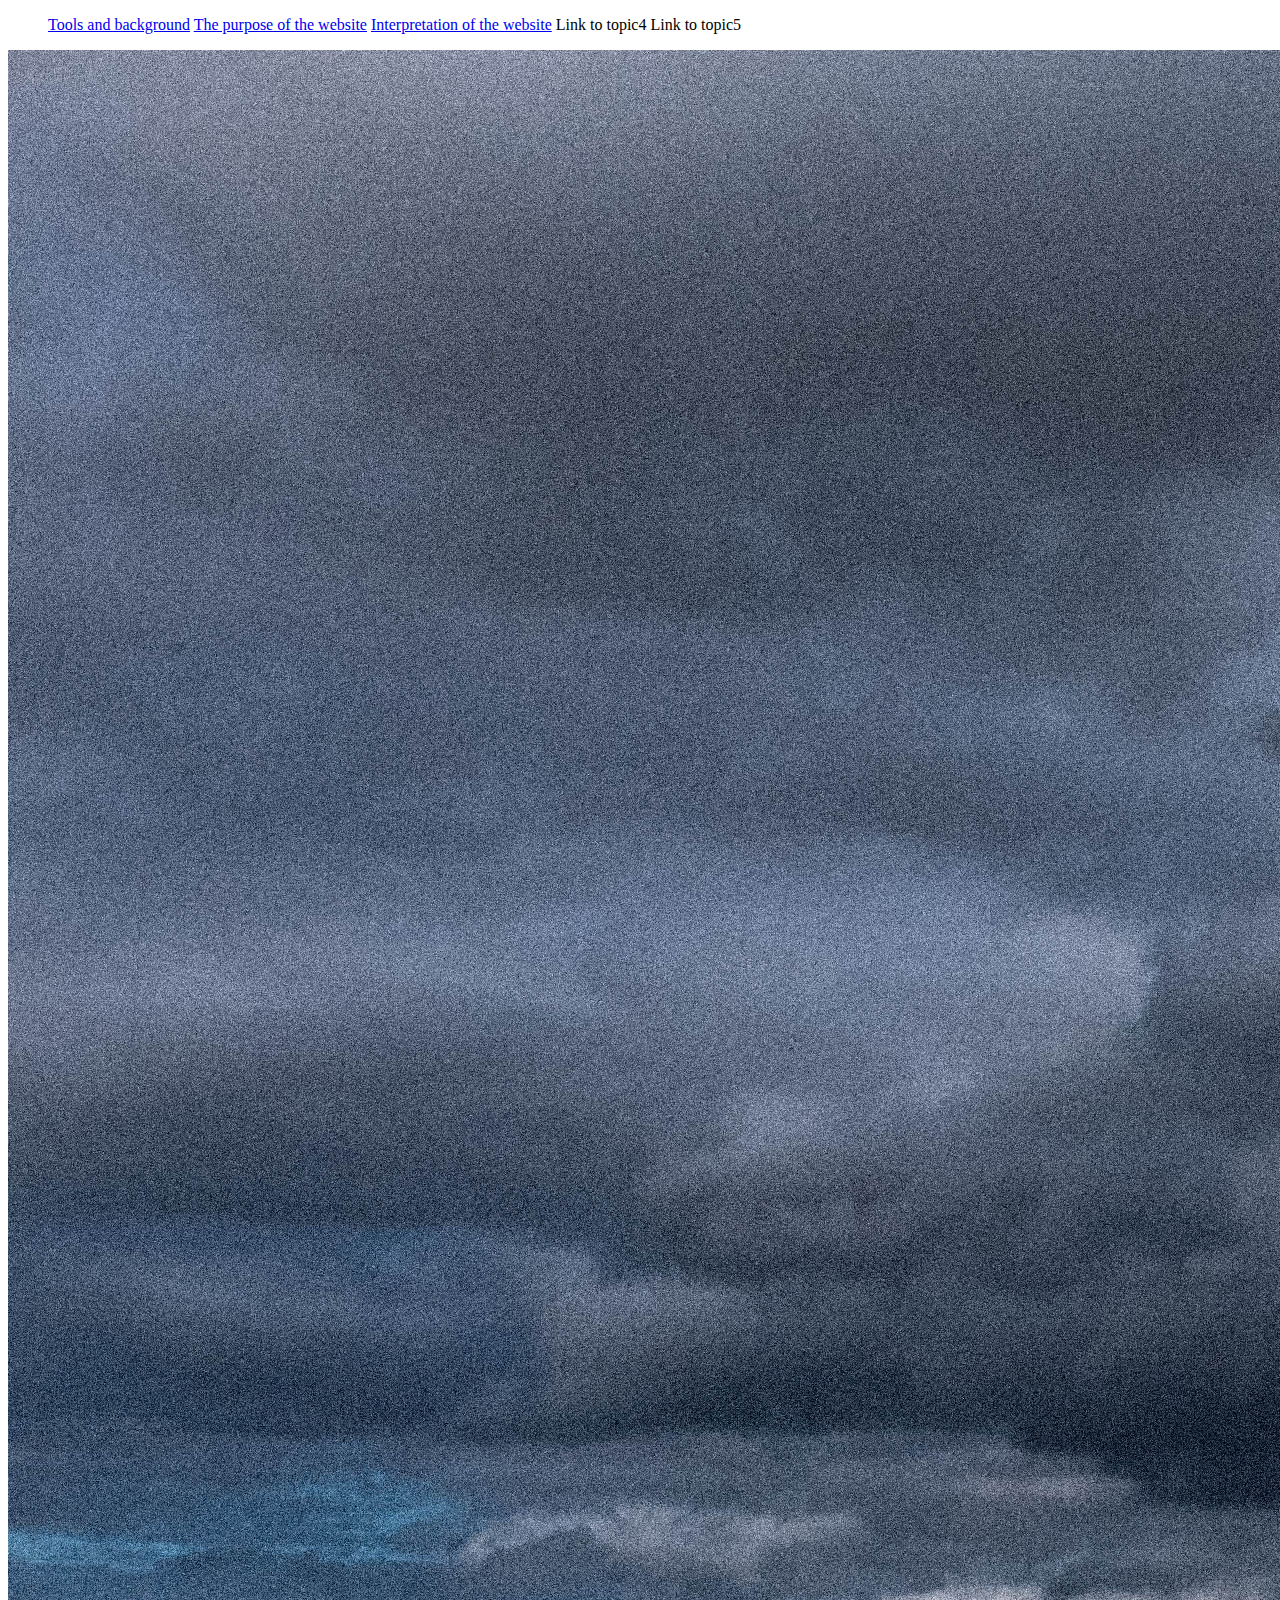
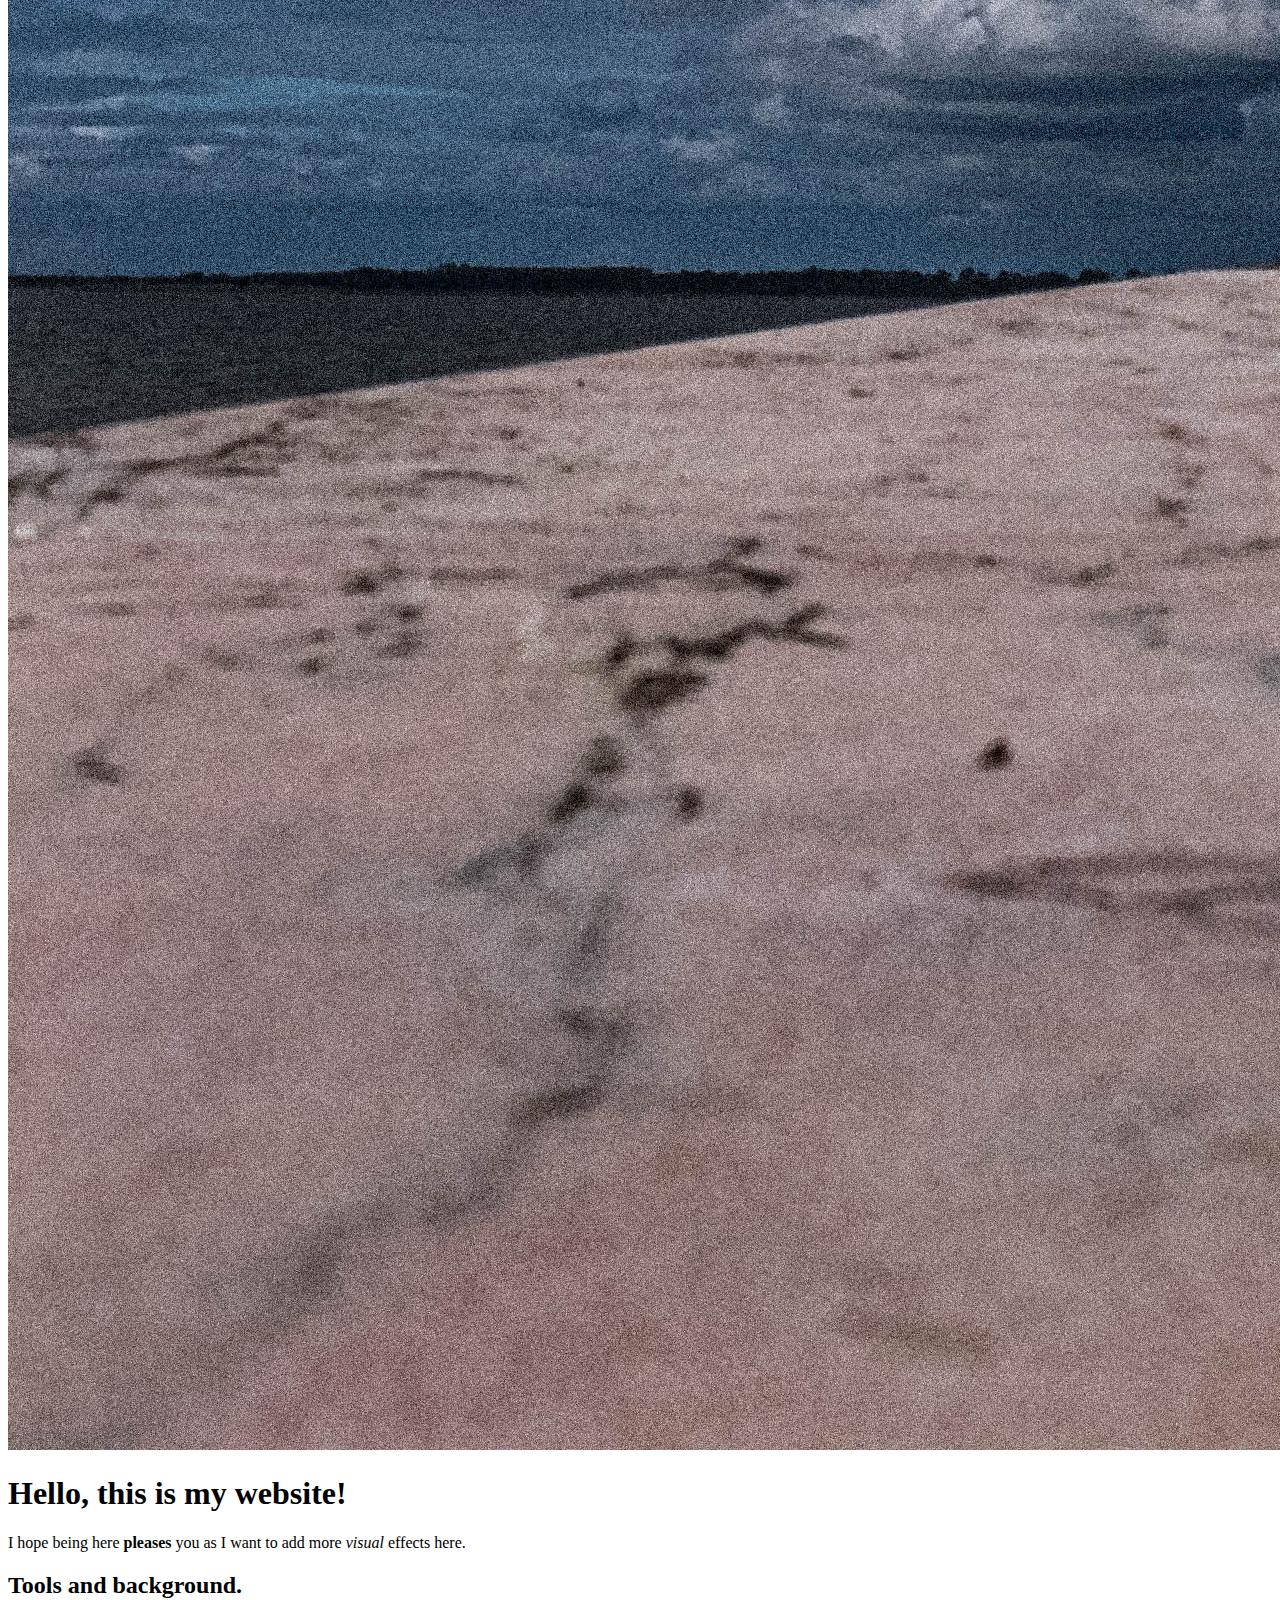
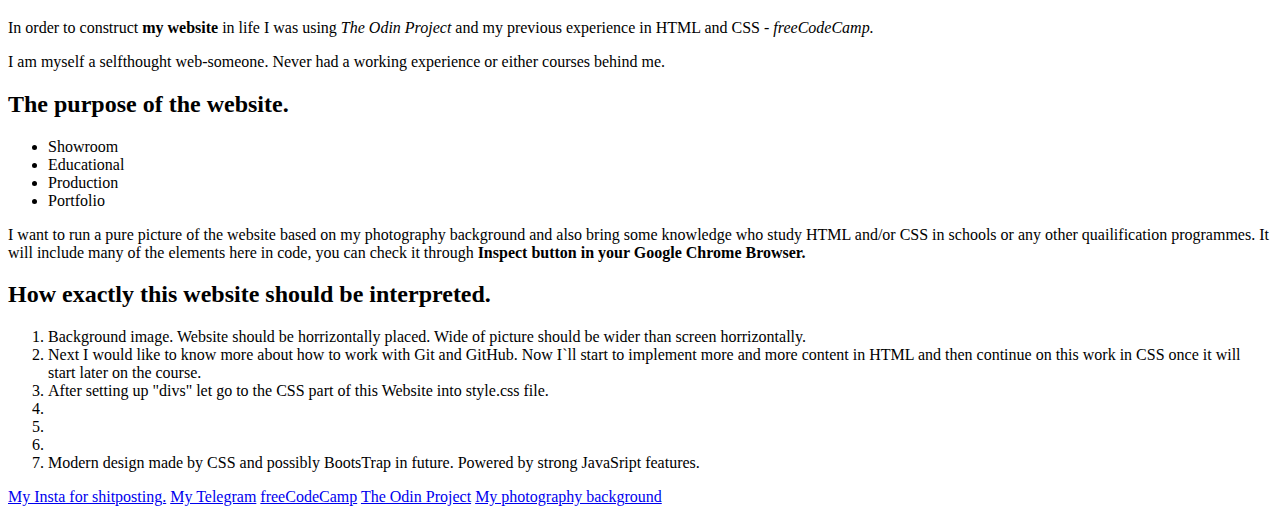
==== index.html @ c8e94d4a "Added classes, ids. Added some CSS" ====
<!DOCTYPE html>
<html lang="en">
<head>
    <meta charset="UTF-8">
    <meta http-equiv="X-UA-Compatible" content="IE=edge">
    <meta name="viewport" content="width=device-width, initial-scale=1.0">
    <title>My website</title>
</head>
<body>
    <header>
        <!--This are suppose to be horrizontally placed opened like a sandwich towards right side-->
    <ul id="menu">
        <!--Watch more about links to the current placeholders -->
        <a href=#Tools_and_background>Tools and background</a>
        <a href=#The_purpose_of_the_website>The purpose of the website</a>
        <a href=#Interpretation>Interpretation of the website</a>
        <a>Link to topic4</a>
        <a>Link to topic5</a>
    </ul>
    </header>
    <!-- This is pretty much presentation of different tags all taken from freeCodeCamp and The Odin Project. 
        Feel free to check what different types of them doing on my website page.-->

    <!-- Here will be all my images for background of the Website. 
        Do not forget to rename all those ugly filenames to something proper.-->
    <img id="background1" class="Background" src="images/DSCF5676.jpg">
    <!--<img src="images/DSCF5676.jpg">
    <img src="images/DSCF5676.jpg">
    <img src="images/DSCF5676.jpg">
    <img src="images/DSCF5676.jpg">
    <img src="images/DSCF5676.jpg">
    <img src="images/DSCF5676.jpg">-->
<div class="introduction">
    <h1>Hello, this is my website!</h1>
    
    <p id="expectations">I hope being here <strong>pleases</strong> you as I want to add more <em>visual</em> effects here.</p>
</div>

<div class="Tools_and_background">
    <h2 id="Tools_and_background">Tools and background.</h2>
    
        <p id="sources">In order to construct <b>my website</b> in life I was using <i>The Odin Project</i> 
            and my previous experience in HTML and CSS - <i>freeCodeCamp.</i></p>

        <p id="background">I am myself a selfthought web-someone. 
            Never had a working experience or either courses behind me.</p>

</div>

<div class="the_purpose_of_the_website">
    <h2 id="the_purpose_of_the_website">The purpose of the website.</h2>
    
        <ul>
            <li>Showroom</li>
            <li>Educational</li>
            <li>Production</li>
            <li>Portfolio</li>
        </ul>

    <p id="purpose">I want to run a pure picture of the website based on my photography background and also 
        bring some knowledge 
        who study HTML and/or CSS in schools or any other quailification programmes. It will include many of the elements here in code, you can check it through 
        <strong>Inspect button in your Google Chrome Browser.</strong></p>
</div>
        
<div class="interpretation">
    <h2 id="interpretation">How exactly this website should be interpreted.</h2>

        <ol id="steps_of_production">
            <li>Background image. Website should be horrizontally placed. 
                Wide of picture should be wider than screen horrizontally.</li>
            <li>Next I would like to know more about how to work with Git and GitHub. Now I`ll start to implement more and 
                more content in HTML and then continue on this work in CSS once it will start later on the course.</li>
            <li>After setting up "divs" let go to the CSS part of this Website into style.css file.</li>
            <li></li>
            <li></li>
            <li></li>
            <li>Modern design made by CSS and possibly BootsTrap in future. 
                Powered by strong JavaSript features.</li>
        </ol>
</div>
    <footer class="Links">
        <a href="https://www.instagram.com/boti.nochki/">My Insta for shitposting.</a>
        <a href="https://web.telegram.org/@MylenRouge46">My Telegram</a>
        <a href="https://www.freecodecamp.org/">freeCodeCamp</a>
        <a href="https://www.theodinproject.com/">The Odin Project</a>
        <a href="https://www.stock.adobe.com/pt/contributor/210976315/Pavel">My photography background</a>
    </footer>
</body>
</html>
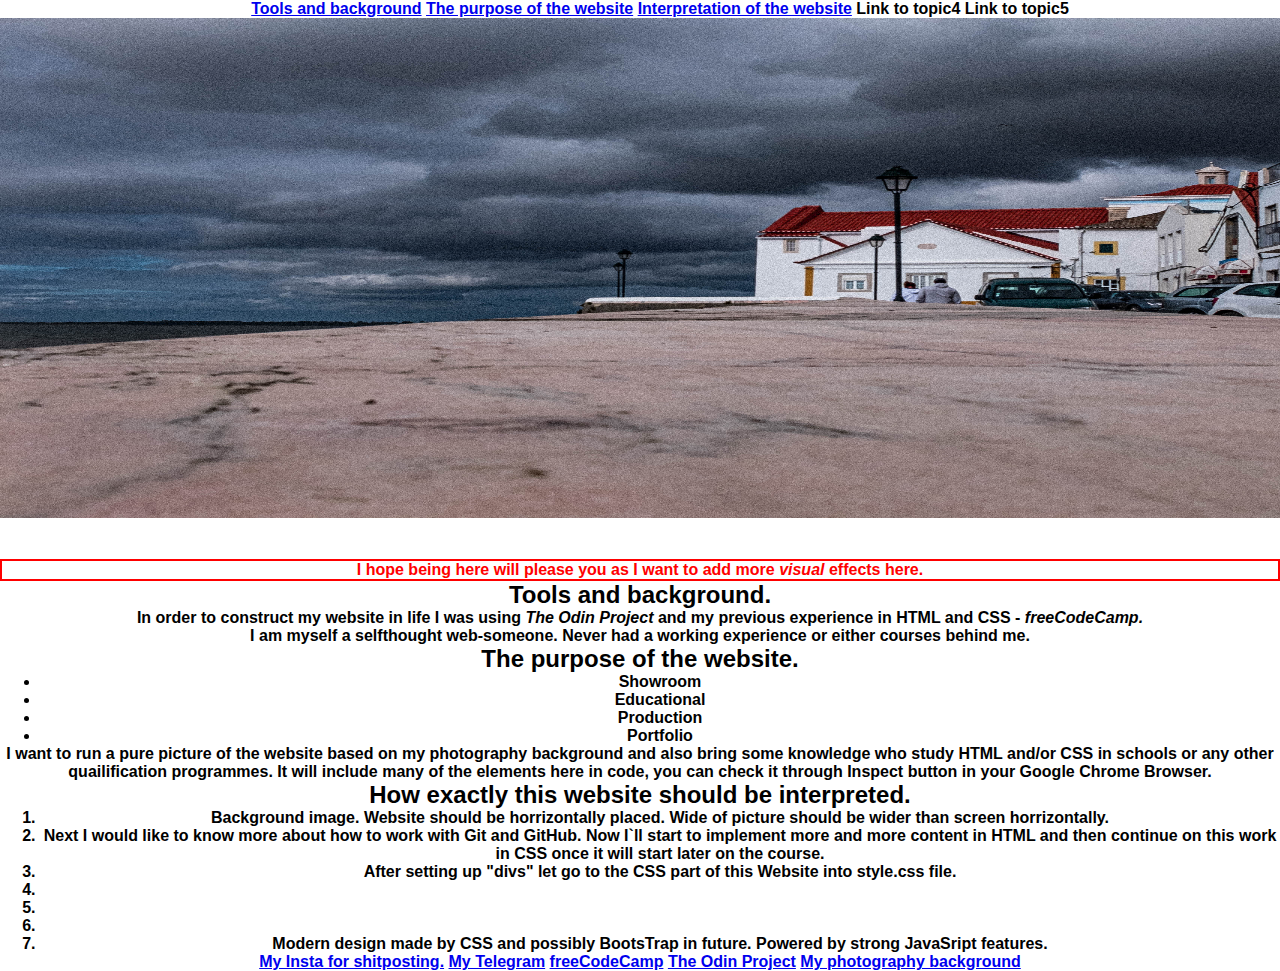
==== commit f1e798b0: "Just a simple update css" ====
--- a/index.html
+++ b/index.html
@@ -1,9 +1,12 @@
 <!DOCTYPE html>
+<!-- Simply type ! and Tab to cover most of this -->
 <html lang="en">
 <head>
     <meta charset="UTF-8">
     <meta http-equiv="X-UA-Compatible" content="IE=edge">
     <meta name="viewport" content="width=device-width, initial-scale=1.0">
+    <!-- Here is the link to my CSS file-->
+    <link rel="stylesheet" href="style.css">
     <title>My website</title>
 </head>
 <body>
@@ -33,7 +36,7 @@
 <div class="introduction">
     <h1>Hello, this is my website!</h1>
     
-    <p id="expectations">I hope being here <strong>pleases</strong> you as I want to add more <em>visual</em> effects here.</p>
+    <p id="expectations">I hope being here will <strong>please</strong> you as I want to add more <em>visual</em> effects here.</p>
 </div>
 
 <div class="Tools_and_background">
--- a/style.css
+++ b/style.css
@@ -0,0 +1,26 @@
+/* Here I will need to implement horizontal alignment of the website */
+* {
+    max-width: auto;
+    max-height: 500px;
+    margin: auto;
+    font-family: 'Franklin Gothic Medium', 'Arial Narrow', Arial, sans-serif;
+    font-weight: bold;
+    text-align: center;
+}
+/* Testing selectors here */
+h1 {
+    color: white;
+}
+/* This one is "class" connected */
+.introduction {
+    font-weight: bold;
+}
+/* This one is connected to the "id" */
+#expectations {
+    color: red;
+    border: 2px solid;
+}
+img {
+    height: 2000px;
+    width: 1500px;
+}
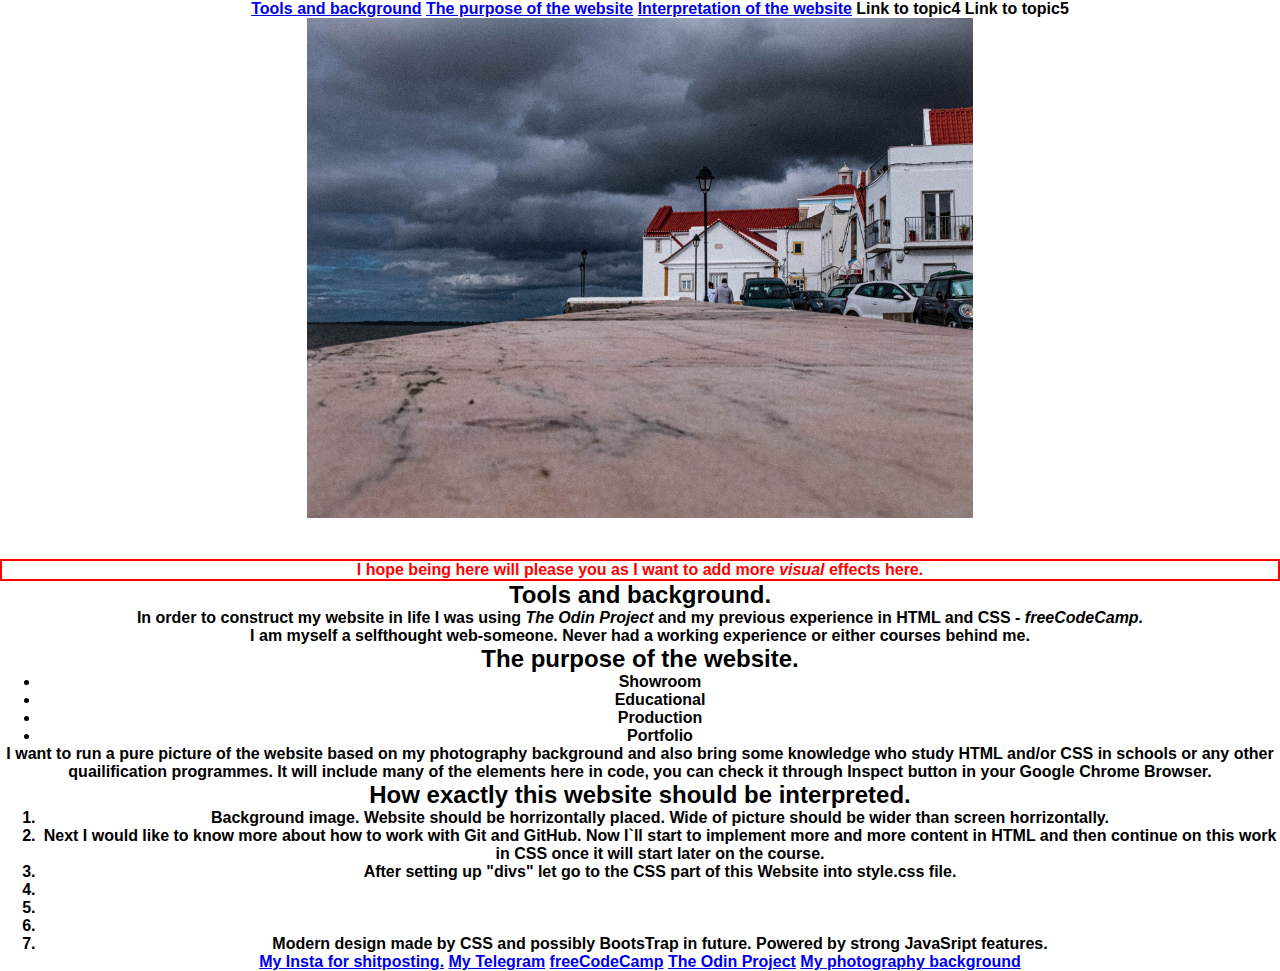
==== commit 9336a3db: "Descriptive changes to CSS, using Cascade" ====
--- a/index.html
+++ b/index.html
@@ -39,8 +39,8 @@
     <p id="expectations">I hope being here will <strong>please</strong> you as I want to add more <em>visual</em> effects here.</p>
 </div>
 
-<div class="Tools_and_background">
-    <h2 id="Tools_and_background">Tools and background.</h2>
+<div class="tools_and_background">
+    <h2 id="tools_and_background">Tools and background.</h2>
     
         <p id="sources">In order to construct <b>my website</b> in life I was using <i>The Odin Project</i> 
             and my previous experience in HTML and CSS - <i>freeCodeCamp.</i></p>
--- a/style.css
+++ b/style.css
@@ -21,6 +21,18 @@
     border: 2px solid;
 }
 img {
-    height: 2000px;
-    width: 1500px;
+    max-height: 500px;
+    margin: auto;
 }
+/* This example shows, that on small "rank" we have a selector.
+First goes id which is # in CSS. Then comes class which is period in the CSS world.
+Then goes type selectors which is written as they are like "p" from CSS to HTML is <p></p> */
+.tools_and_background,
+.the_purpose_of_the_website {
+    display: flexbox;
+    flex-direction: column;
+}
+/* This is an example of chaining selectors together into something new.*/
+.interpretation#steps_of_production {
+    align-items: center;
+}
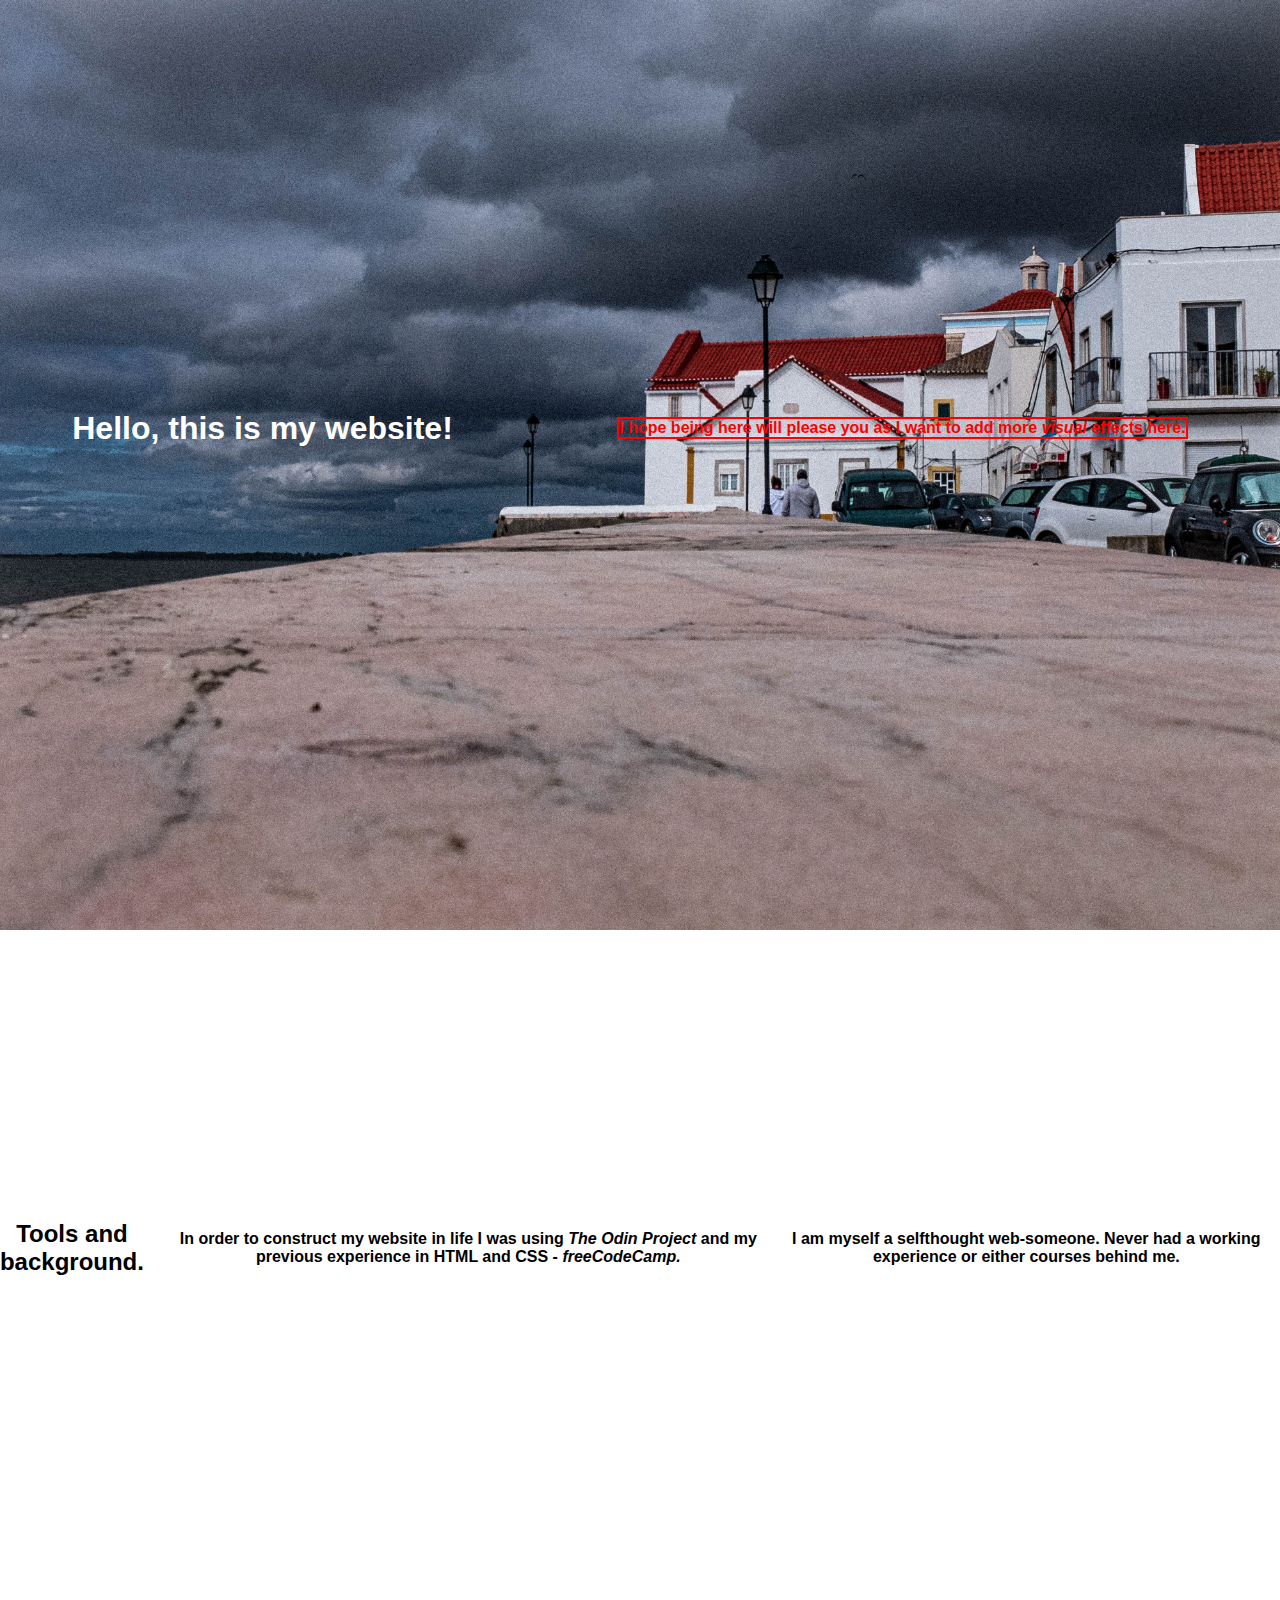
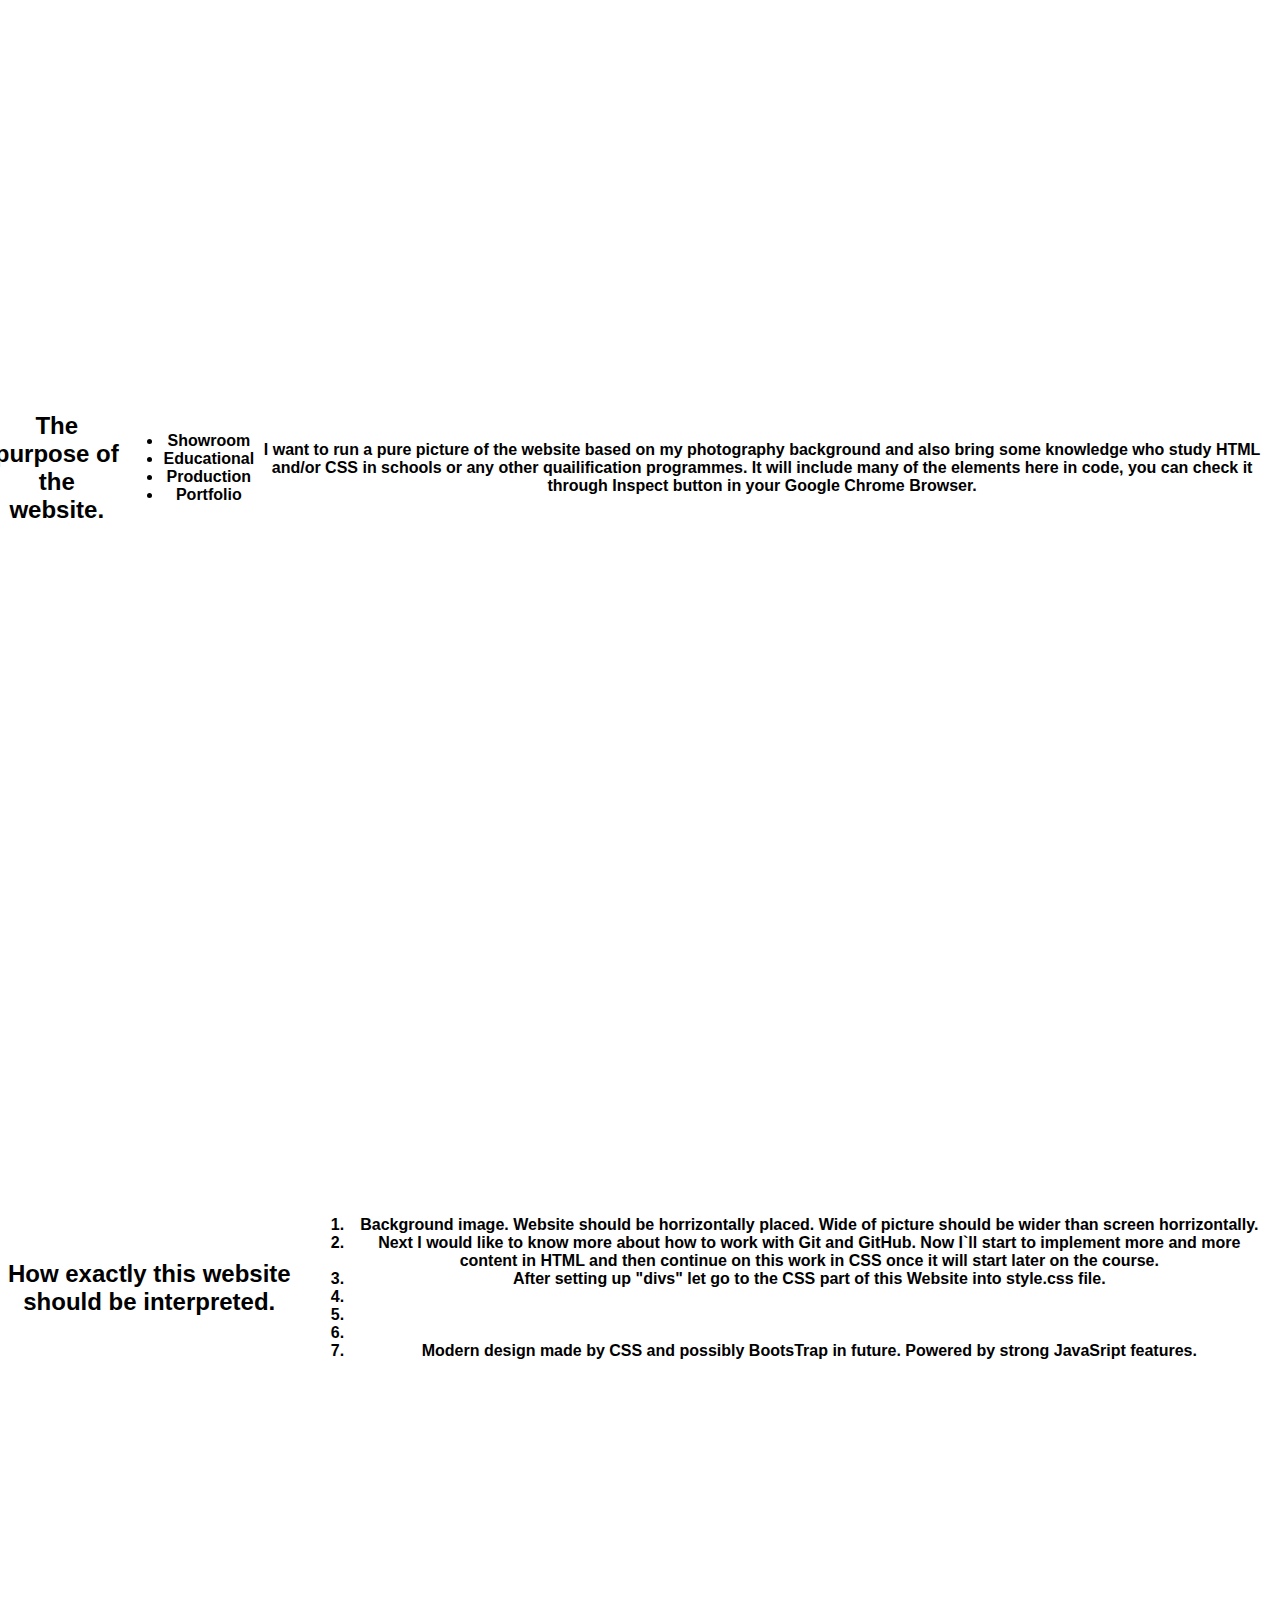
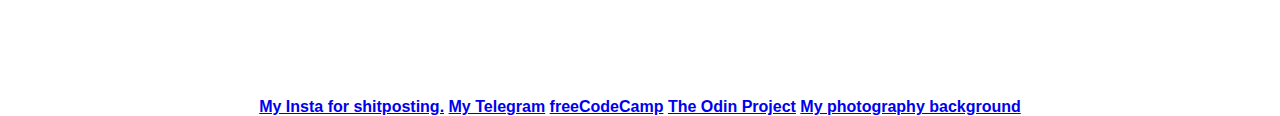
==== commit 5d503d4c: "Last update for today Check flex and flexbox part" ====
--- a/index.html
+++ b/index.html
@@ -26,7 +26,7 @@
 
     <!-- Here will be all my images for background of the Website. 
         Do not forget to rename all those ugly filenames to something proper.-->
-    <img id="background1" class="Background" src="images/DSCF5676.jpg">
+    <img id="background1" class="background" src="images/DSCF5676.jpg">
     <!--<img src="images/DSCF5676.jpg">
     <img src="images/DSCF5676.jpg">
     <img src="images/DSCF5676.jpg">
@@ -45,7 +45,7 @@
         <p id="sources">In order to construct <b>my website</b> in life I was using <i>The Odin Project</i> 
             and my previous experience in HTML and CSS - <i>freeCodeCamp.</i></p>
 
-        <p id="background">I am myself a selfthought web-someone. 
+        <p id="background-title">I am myself a selfthought web-someone. 
             Never had a working experience or either courses behind me.</p>
 
 </div>
--- a/style.css
+++ b/style.css
@@ -1,11 +1,35 @@
 /* Here I will need to implement horizontal alignment of the website */
 * {
     max-width: auto;
-    max-height: 500px;
+    max-height: 1000px;
     margin: auto;
     font-family: 'Franklin Gothic Medium', 'Arial Narrow', Arial, sans-serif;
     font-weight: bold;
     text-align: center;
+}
+/* Do not use divs for background as it has to be over all of other difs and would mean just BODY. Instead use img tag to implement the background later in img section here. */
+.background {
+    display: flex;
+    margin-left: auto;
+    margin-right: auto;
+    flex-direction: row;
+    transform: translate(-50%, -50%);
+    top: 50%;
+    left: 50%;
+    position: absolute;
+    width: 100%;
+}
+div {
+    position: absolute;
+    float: right;
+    display: flex;
+    flex-direction: row;
+    justify-content: center;
+    position: relative;
+    height: 950px;
+    text-align: center;
+    width: 50%;
+    padding: 10px;
 }
 /* Testing selectors here */
 h1 {
@@ -21,16 +45,23 @@
     border: 2px solid;
 }
 img {
-    max-height: 500px;
+    max-height: auto;
     margin: auto;
 }
 /* This example shows, that on small "rank" we have a selector.
 First goes id which is # in CSS. Then comes class which is period in the CSS world.
 Then goes type selectors which is written as they are like "p" from CSS to HTML is <p></p> */
+.introduction,
 .tools_and_background,
-.the_purpose_of_the_website {
+.the_purpose_of_the_website,
+.the_purpose_of_the_website,
+.interpretation {
     display: flexbox;
-    flex-direction: column;
+    flex-direction: row;
+    height: 800px;
+    text-align: center;
+    width: 100%;
+    margin: auto;
 }
 /* This is an example of chaining selectors together into something new.*/
 .interpretation#steps_of_production {
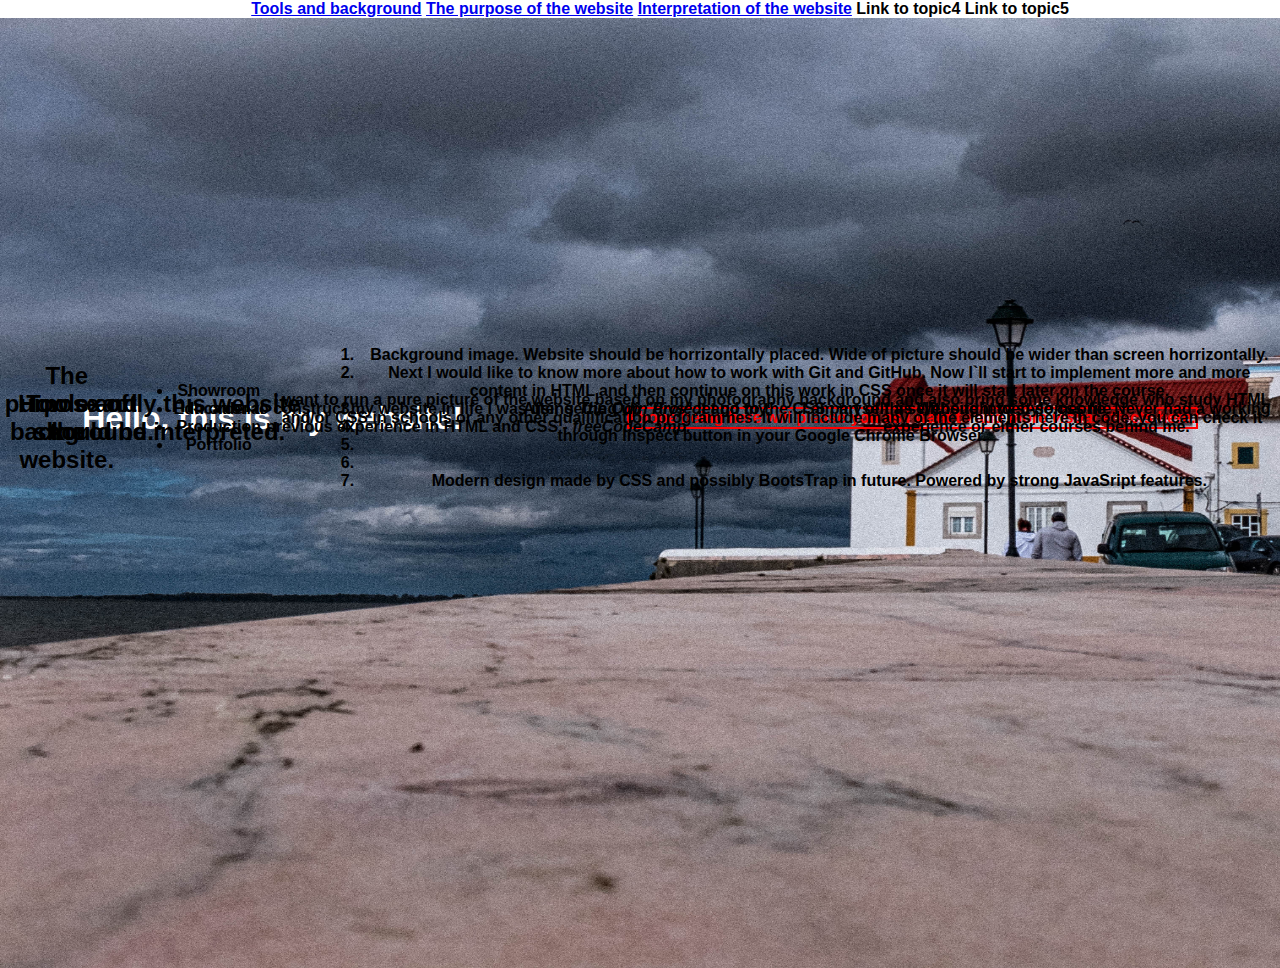
==== commit f0a39e3f: "A bit more CSS with flex divs" ====
--- a/index.html
+++ b/index.html
@@ -14,9 +14,9 @@
         <!--This are suppose to be horrizontally placed opened like a sandwich towards right side-->
     <ul id="menu">
         <!--Watch more about links to the current placeholders -->
-        <a href=#Tools_and_background>Tools and background</a>
-        <a href=#The_purpose_of_the_website>The purpose of the website</a>
-        <a href=#Interpretation>Interpretation of the website</a>
+        <a href=#tools_and_background>Tools and background</a>
+        <a href=#the_purpose_of_the_website>The purpose of the website</a>
+        <a href=#interpretation>Interpretation of the website</a>
         <a>Link to topic4</a>
         <a>Link to topic5</a>
     </ul>
@@ -26,7 +26,9 @@
 
     <!-- Here will be all my images for background of the Website. 
         Do not forget to rename all those ugly filenames to something proper.-->
-    <img id="background1" class="background" src="images/DSCF5676.jpg">
+    <div class="background">
+        <img id="background1" src="images/DSCF5676.jpg">
+    </div>
     <!--<img src="images/DSCF5676.jpg">
     <img src="images/DSCF5676.jpg">
     <img src="images/DSCF5676.jpg">
@@ -87,7 +89,7 @@
         <a href="https://web.telegram.org/@MylenRouge46">My Telegram</a>
         <a href="https://www.freecodecamp.org/">freeCodeCamp</a>
         <a href="https://www.theodinproject.com/">The Odin Project</a>
-        <a href="https://www.stock.adobe.com/pt/contributor/210976315/Pavel">My photography background</a>
+        <a href="https://shared-assets.adobe.com/link/ca3051ca-92b0-4705-5dbe-c780ec9eef01">My photography background</a>
     </footer>
 </body>
-</html>+</html>
--- a/style.css
+++ b/style.css
@@ -1,35 +1,40 @@
 /* Here I will need to implement horizontal alignment of the website */
 * {
     max-width: auto;
-    max-height: 1000px;
+    max-height: 950px;
     margin: auto;
     font-family: 'Franklin Gothic Medium', 'Arial Narrow', Arial, sans-serif;
     font-weight: bold;
     text-align: center;
+    scroll-snap-align: auto;
+}
+body {
+    overflow-y: hidden;
+    overscroll-behavior-y: none;
+}
+@media(max-width:768px) {
+    .background{
+        display: block;
+    }
+    
 }
 /* Do not use divs for background as it has to be over all of other difs and would mean just BODY. Instead use img tag to implement the background later in img section here. */
 .background {
-    display: flex;
-    margin-left: auto;
-    margin-right: auto;
-    flex-direction: row;
-    transform: translate(-50%, -50%);
-    top: 50%;
-    left: 50%;
-    position: absolute;
-    width: 100%;
+    
+}
+#background1 {
+    aspect-ratio: 16/ 9;
+
 }
 div {
+    display: flex;
     position: absolute;
     float: right;
-    display: flex;
     flex-direction: row;
-    justify-content: center;
-    position: relative;
-    height: 950px;
-    text-align: center;
-    width: 50%;
-    padding: 10px;
+    padding: var(--size-3);
+    background: var(--surface-2);
+    border-radius: var(radius-2);
+    margin-right: 20px;
 }
 /* Testing selectors here */
 h1 {
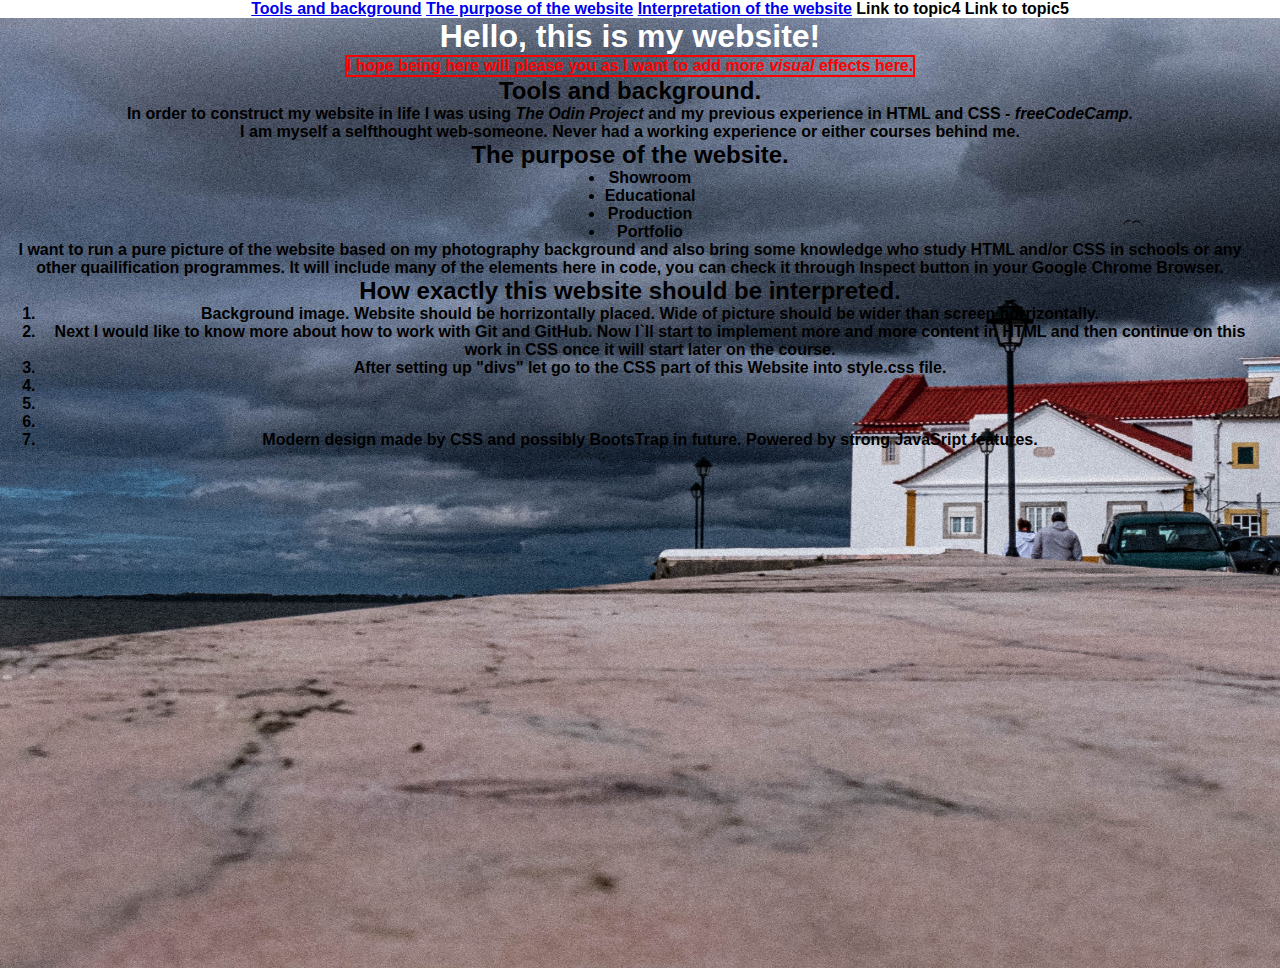
==== commit 810541e1: "Updated CSS flex, position fixed (not so)" ====
--- a/index.html
+++ b/index.html
@@ -27,10 +27,12 @@
     <!-- Here will be all my images for background of the Website. 
         Do not forget to rename all those ugly filenames to something proper.-->
     <div class="background">
-        <img id="background1" src="images/DSCF5676.jpg">
+        <div><img id="background1" src="images/DSCF5676.jpg"></div>
+        <div><img id="background2" src="images/DSCF5907.jpg"></div>
+        <div><img id="background3" src="images/DSCF5891.jpg"></div>
     </div>
-    <!--<img src="images/DSCF5676.jpg">
-    <img src="images/DSCF5676.jpg">
+        
+    <!--img src="images/DSCF5676.jpg">
     <img src="images/DSCF5676.jpg">
     <img src="images/DSCF5676.jpg">
     <img src="images/DSCF5676.jpg">
--- a/style.css
+++ b/style.css
@@ -20,21 +20,21 @@
 }
 /* Do not use divs for background as it has to be over all of other difs and would mean just BODY. Instead use img tag to implement the background later in img section here. */
 .background {
+    display: flex;
+    flex-direction: row;
+    position: absolute;
     
 }
-#background1 {
+#background1,
+#background2,
+#background3 {
     aspect-ratio: 16/ 9;
+    border-right: 100px;
+    border-color: black;
 
 }
 div {
-    display: flex;
-    position: absolute;
-    float: right;
-    flex-direction: row;
-    padding: var(--size-3);
-    background: var(--surface-2);
-    border-radius: var(radius-2);
-    margin-right: 20px;
+    
 }
 /* Testing selectors here */
 h1 {
@@ -61,12 +61,11 @@
 .the_purpose_of_the_website,
 .the_purpose_of_the_website,
 .interpretation {
-    display: flexbox;
+    display: grid;
     flex-direction: row;
-    height: 800px;
-    text-align: center;
-    width: 100%;
-    margin: auto;
+    position: relative;
+    align-items: bottom;
+    margin-right: 20px;
 }
 /* This is an example of chaining selectors together into something new.*/
 .interpretation#steps_of_production {
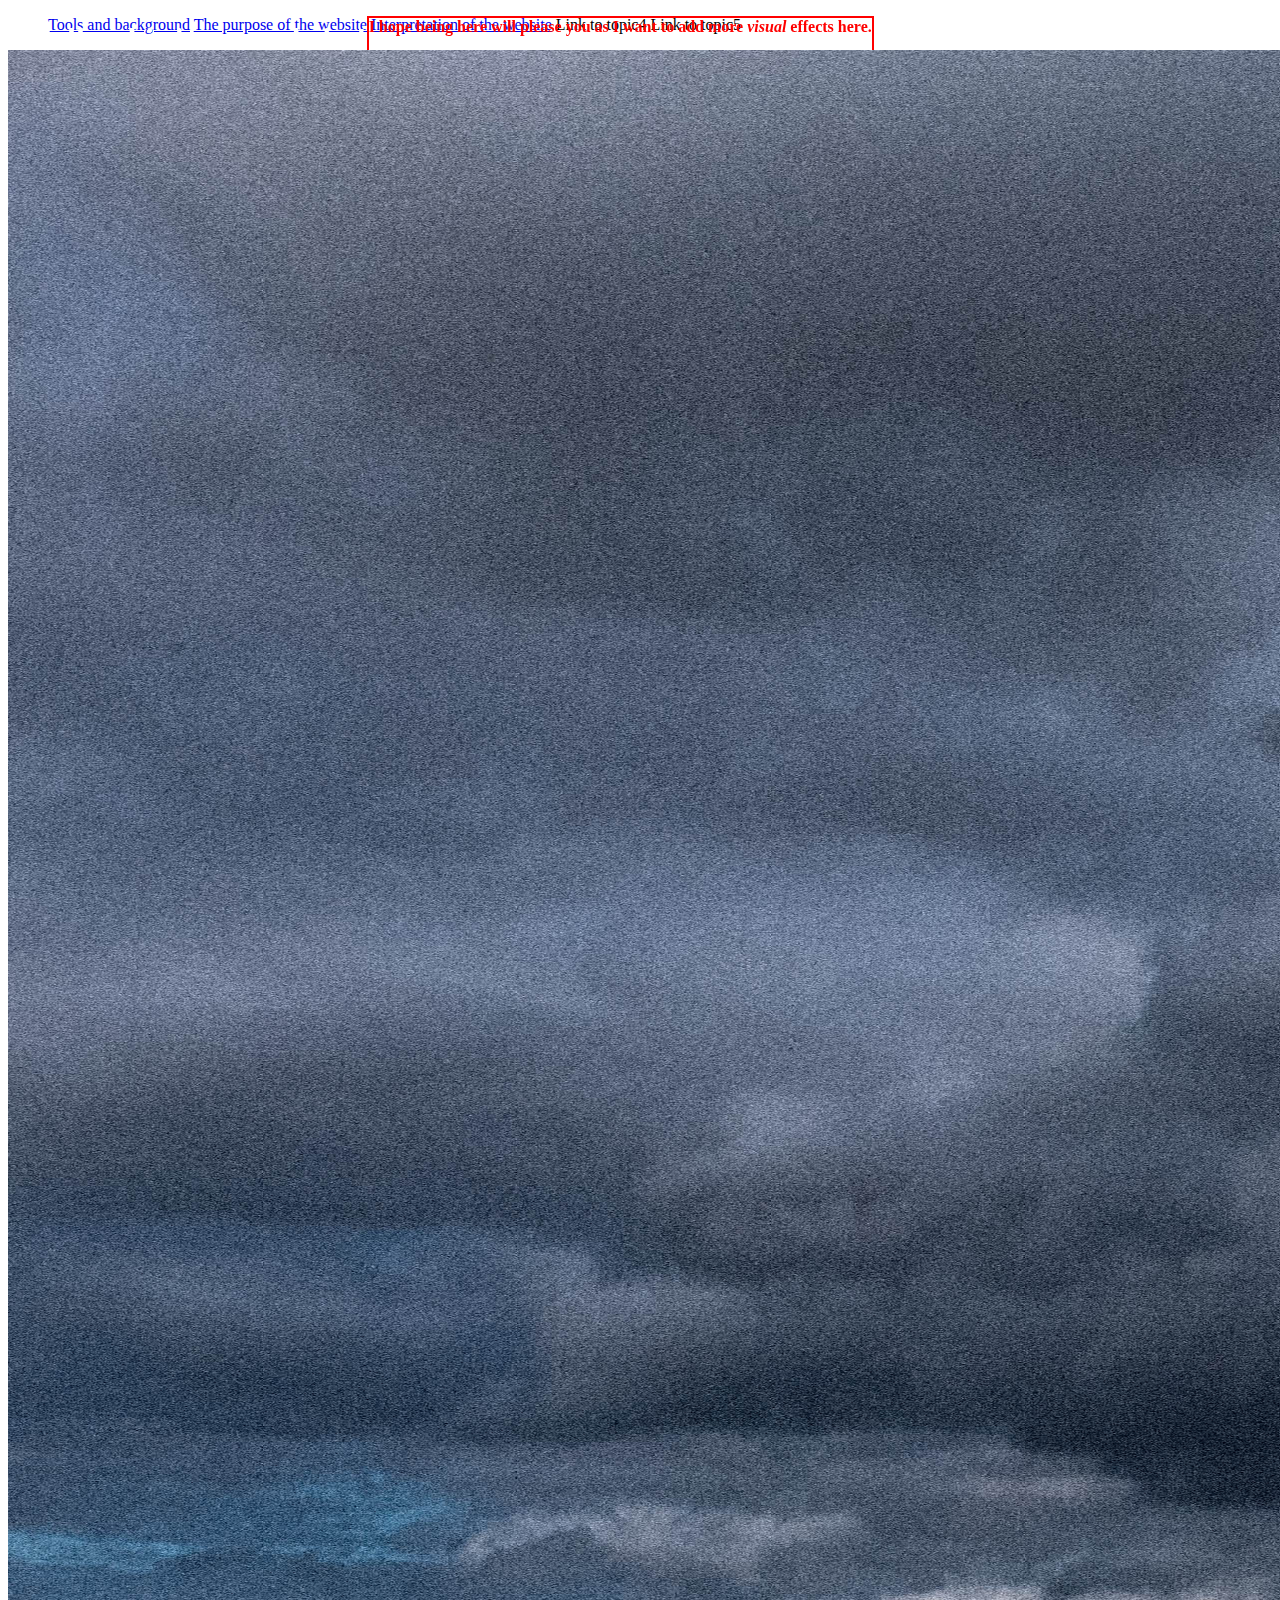
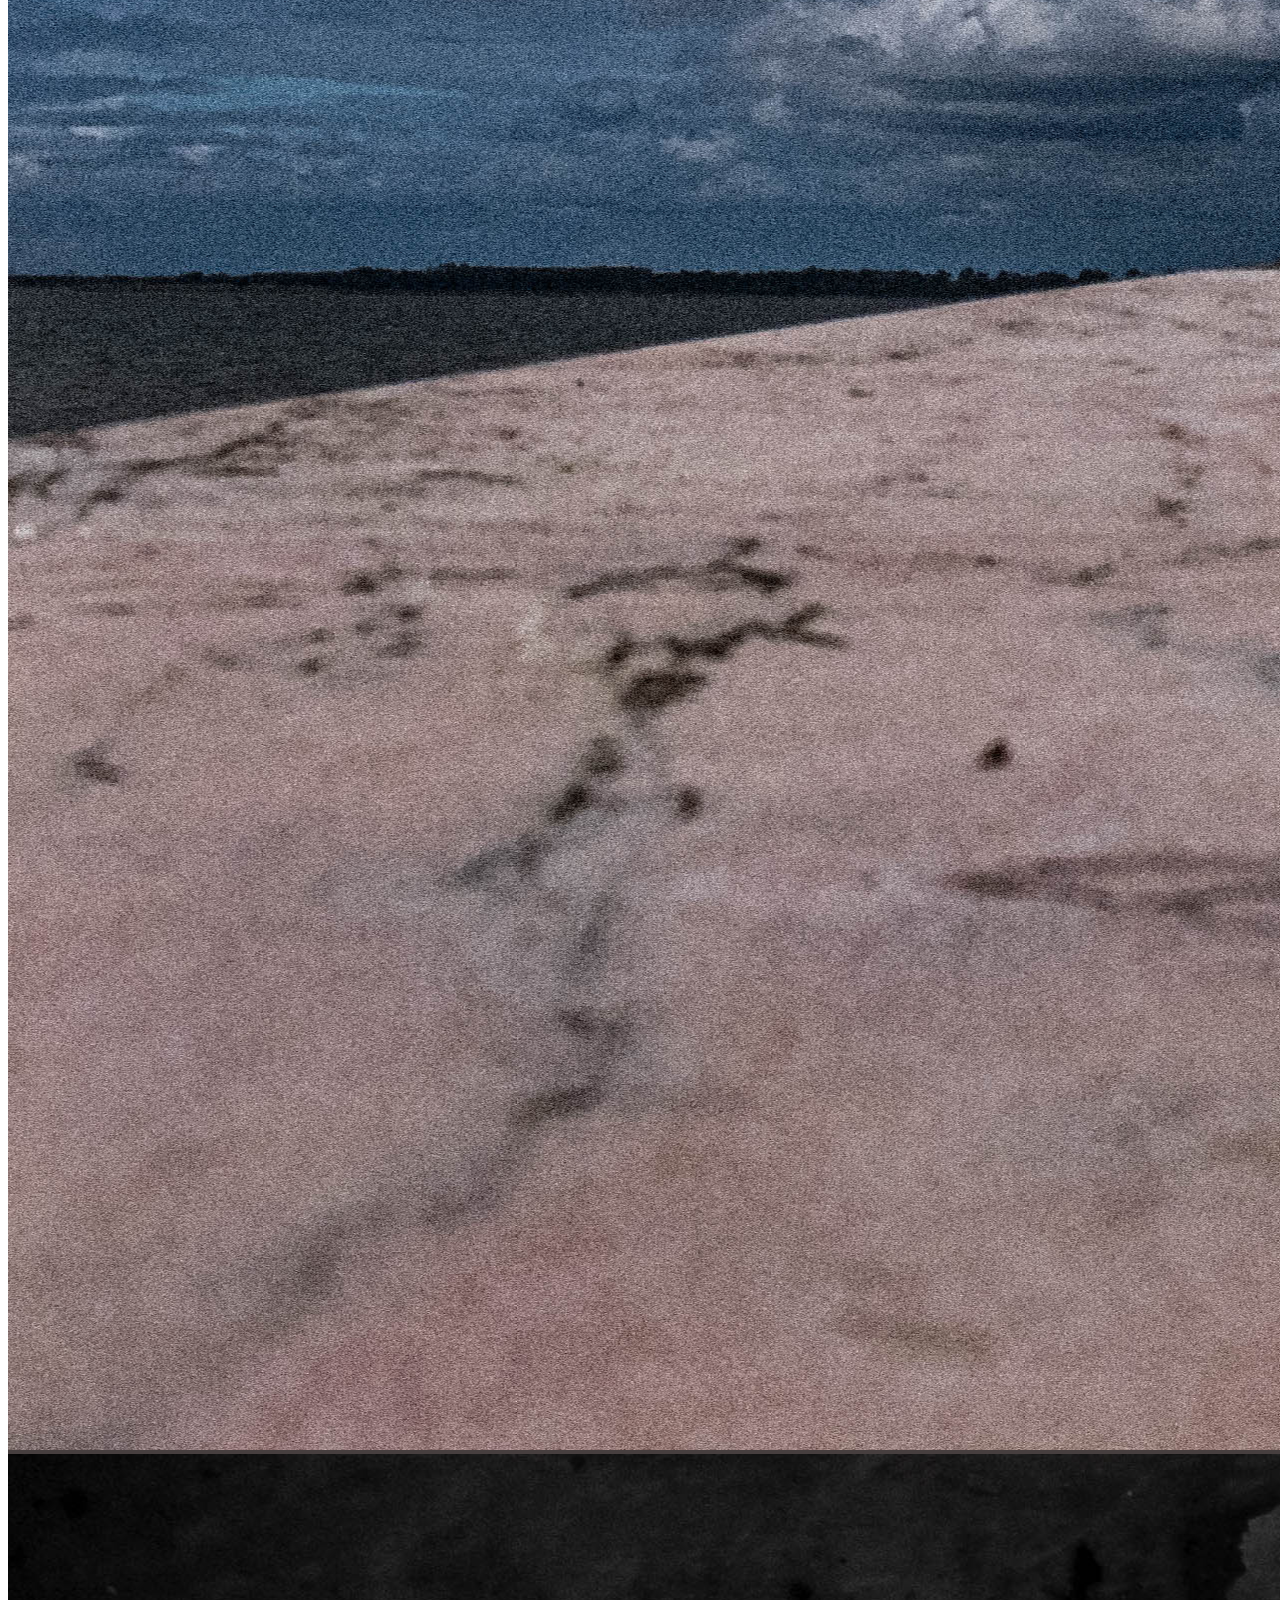
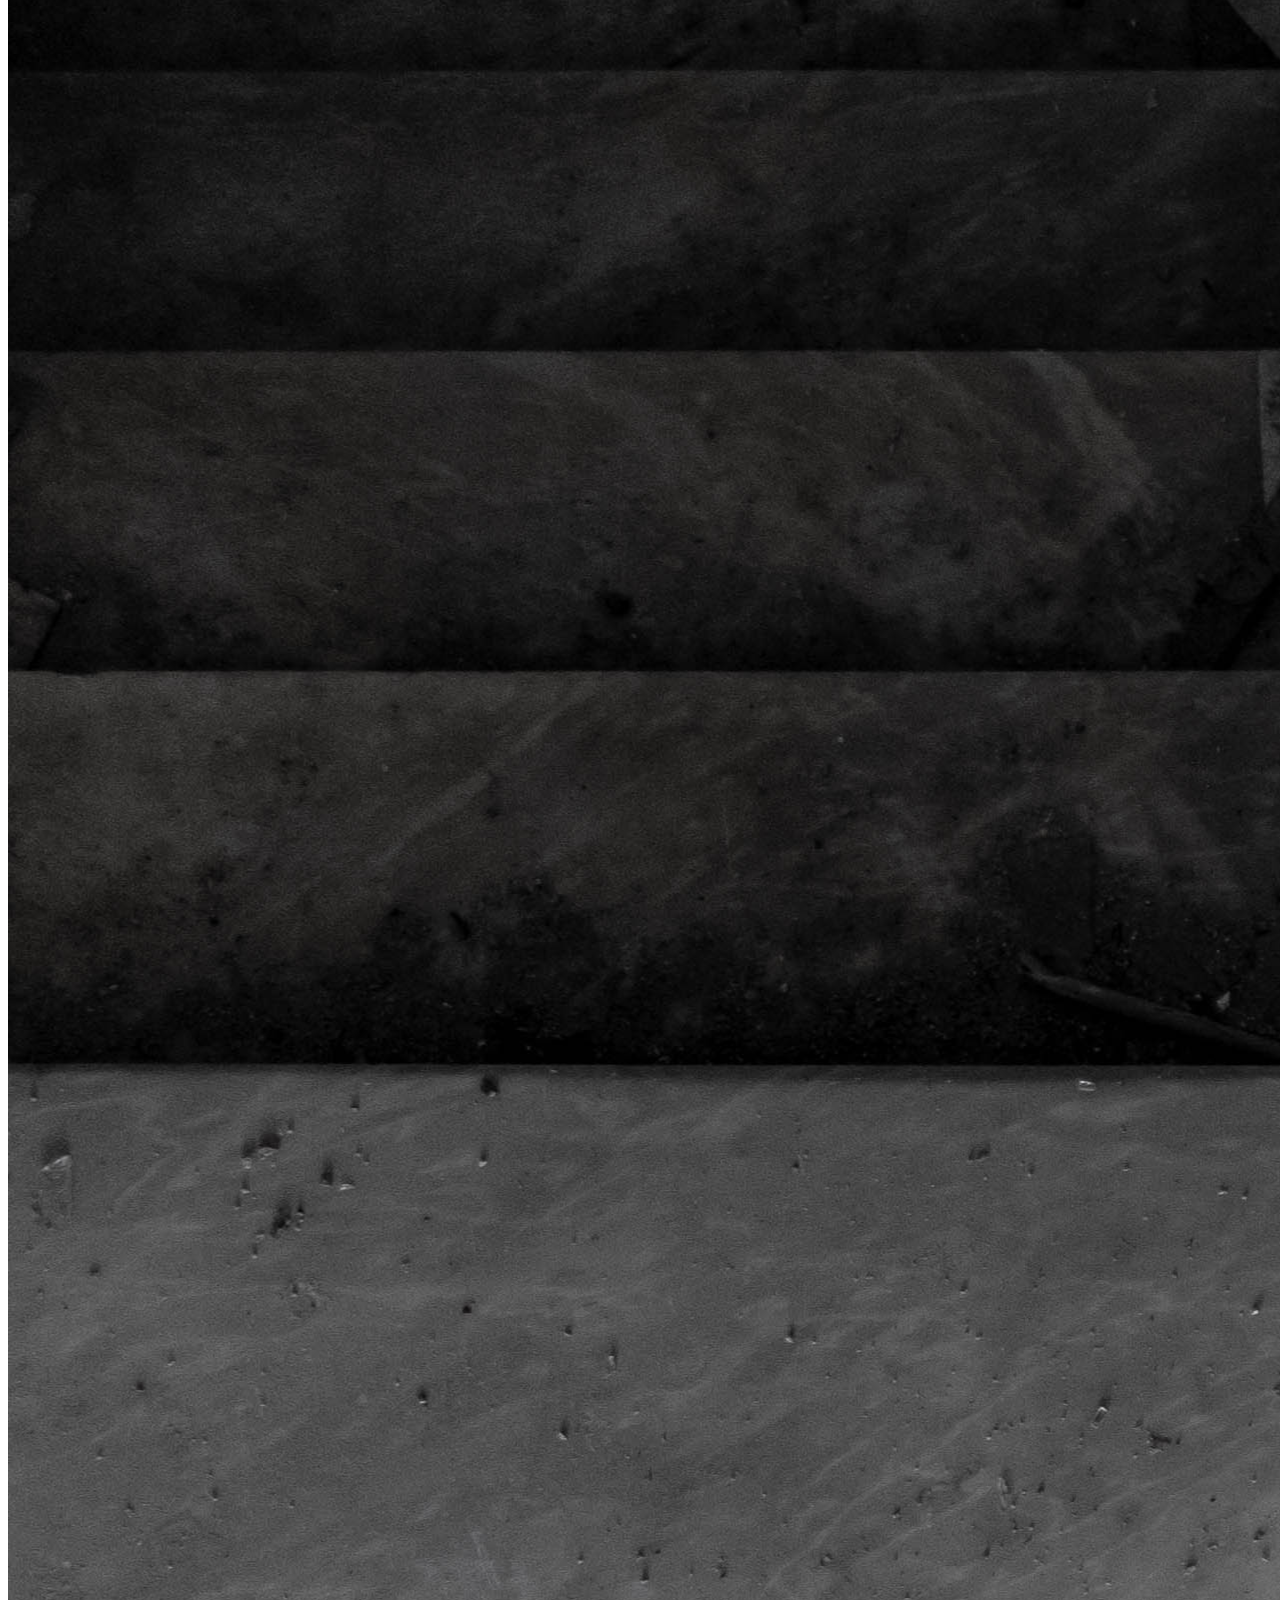
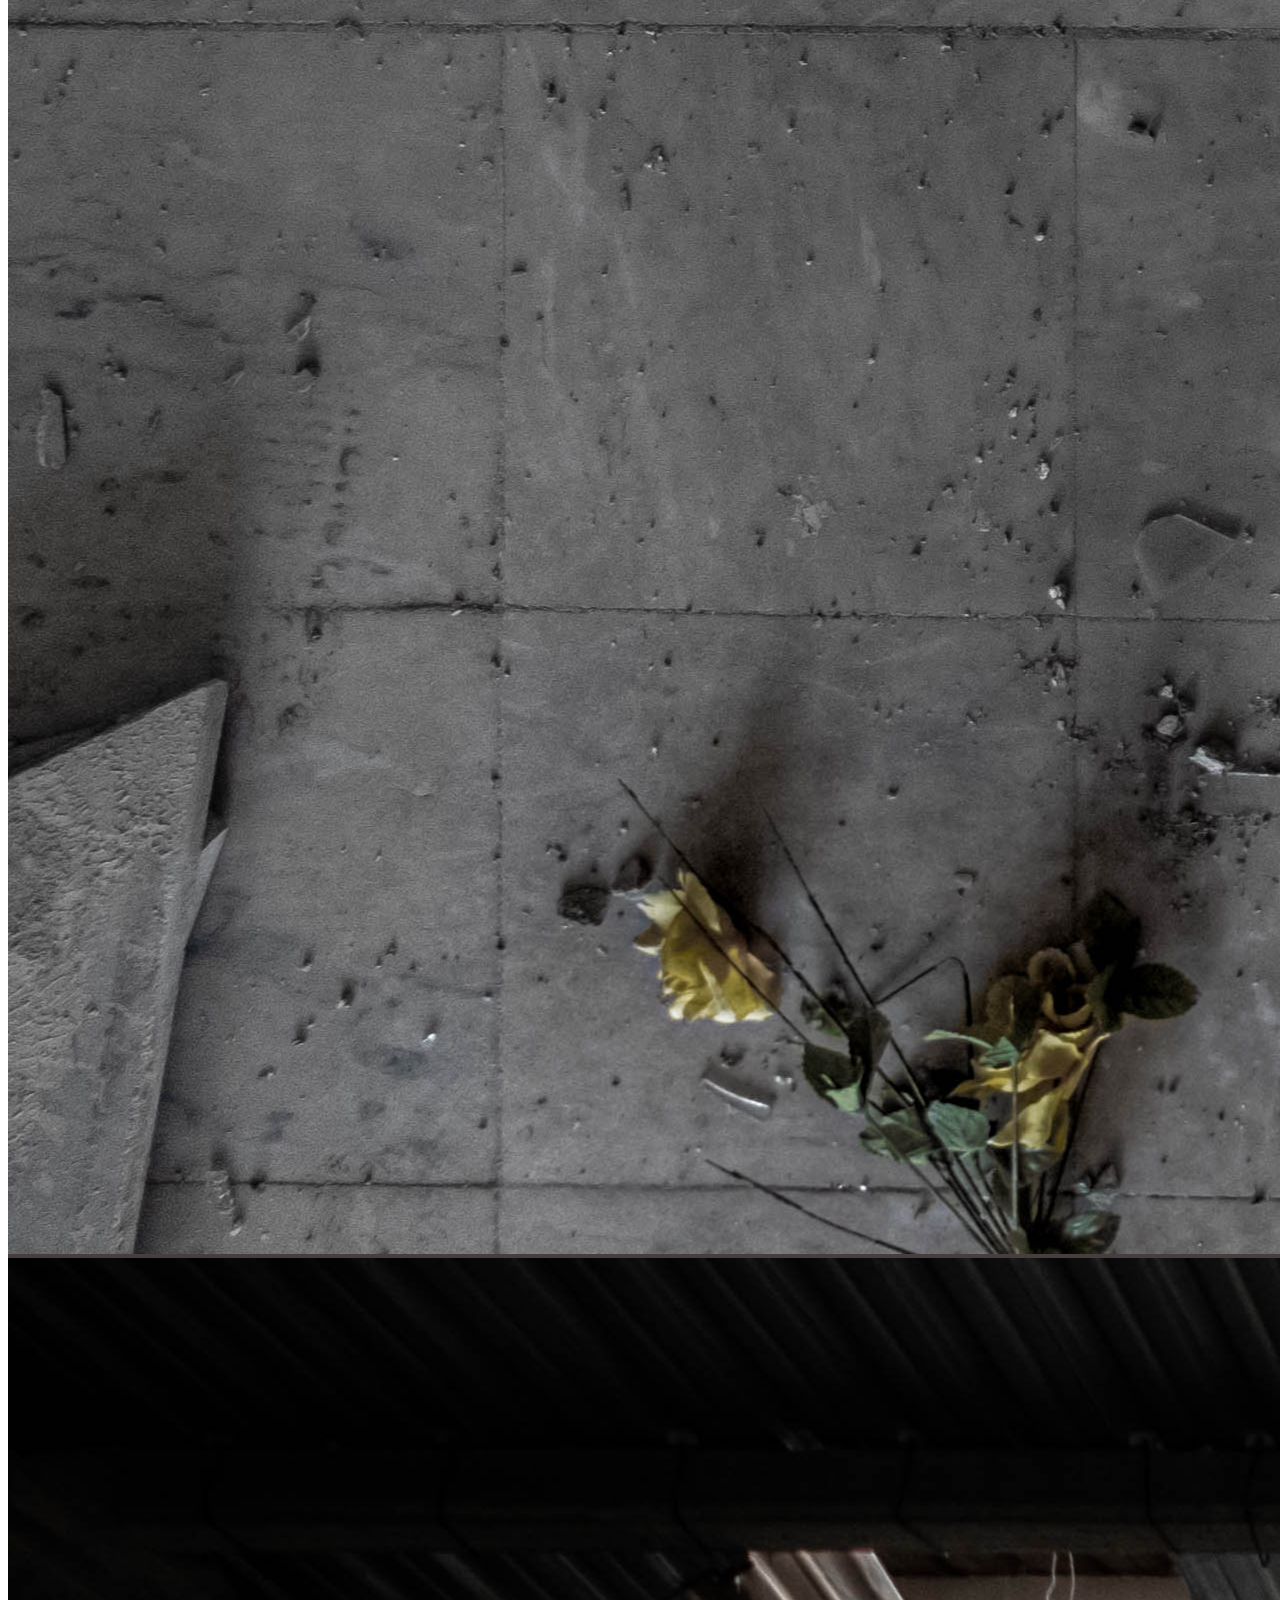
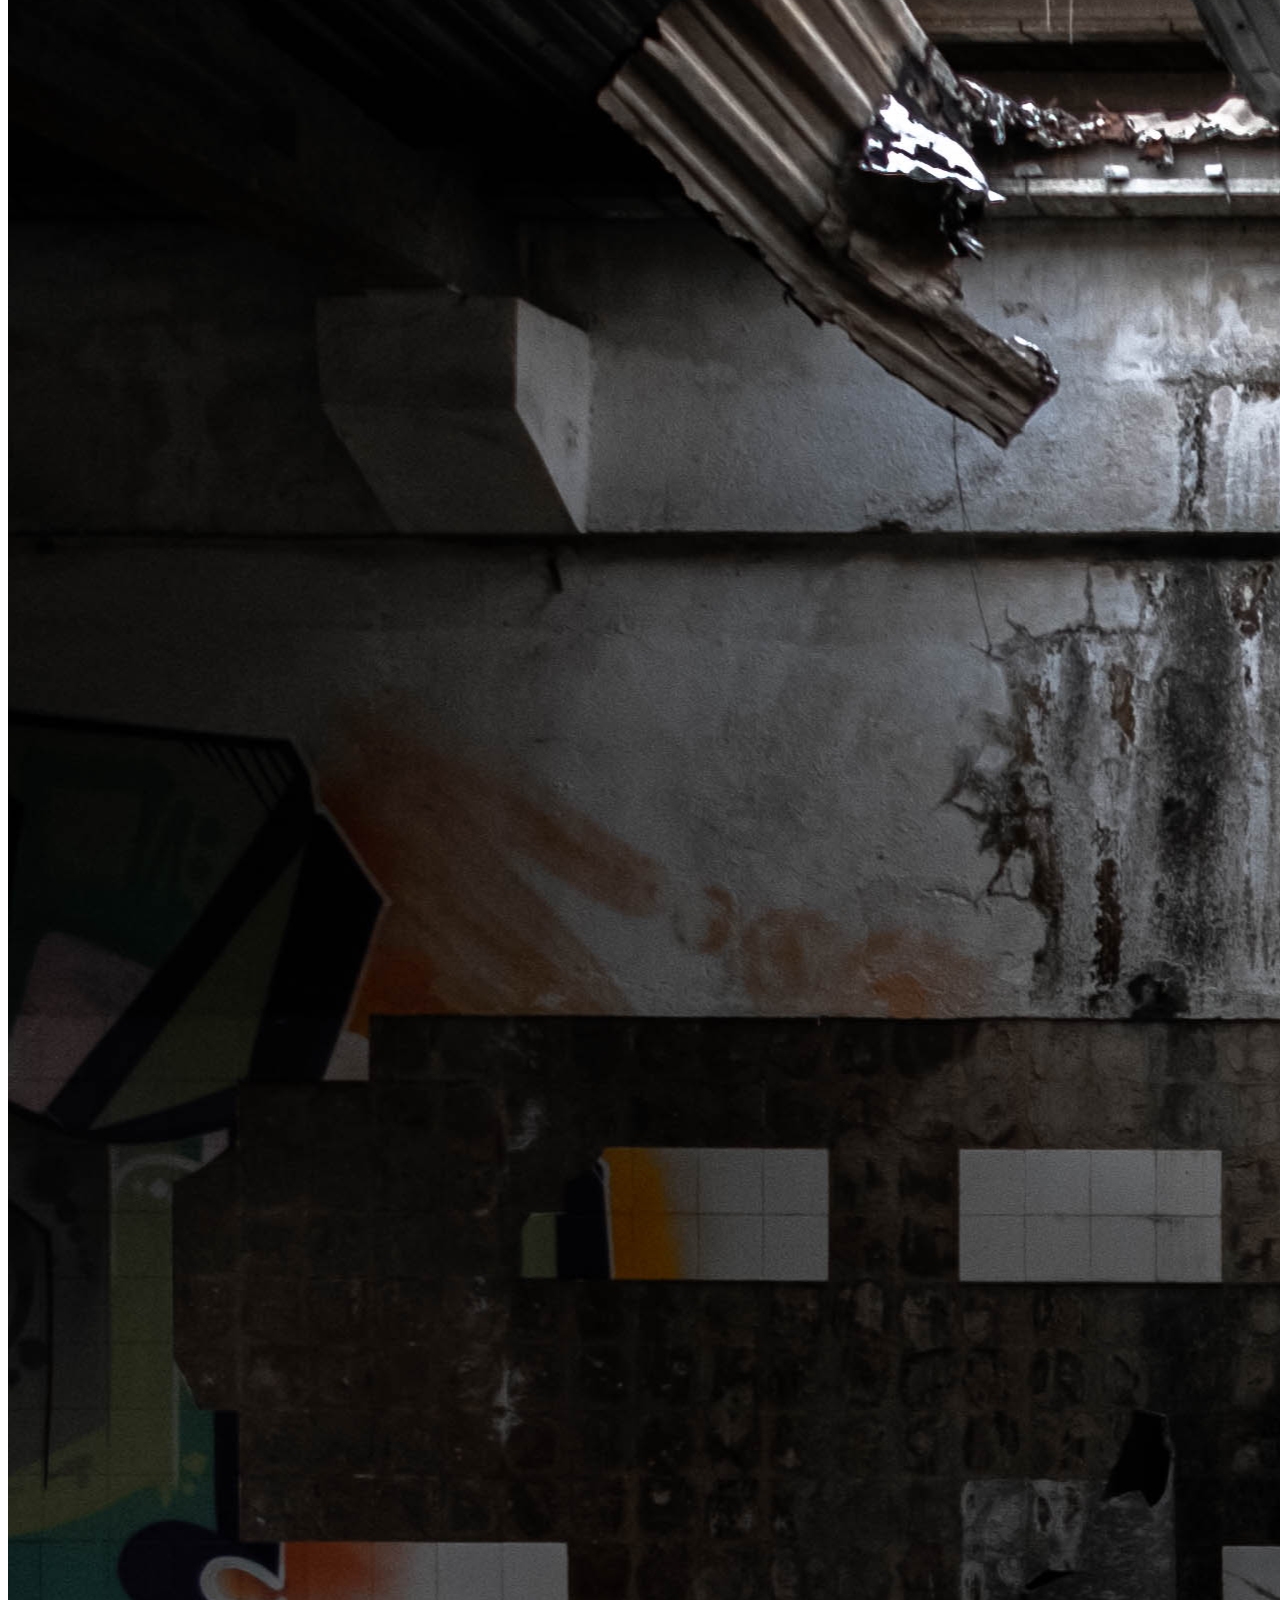
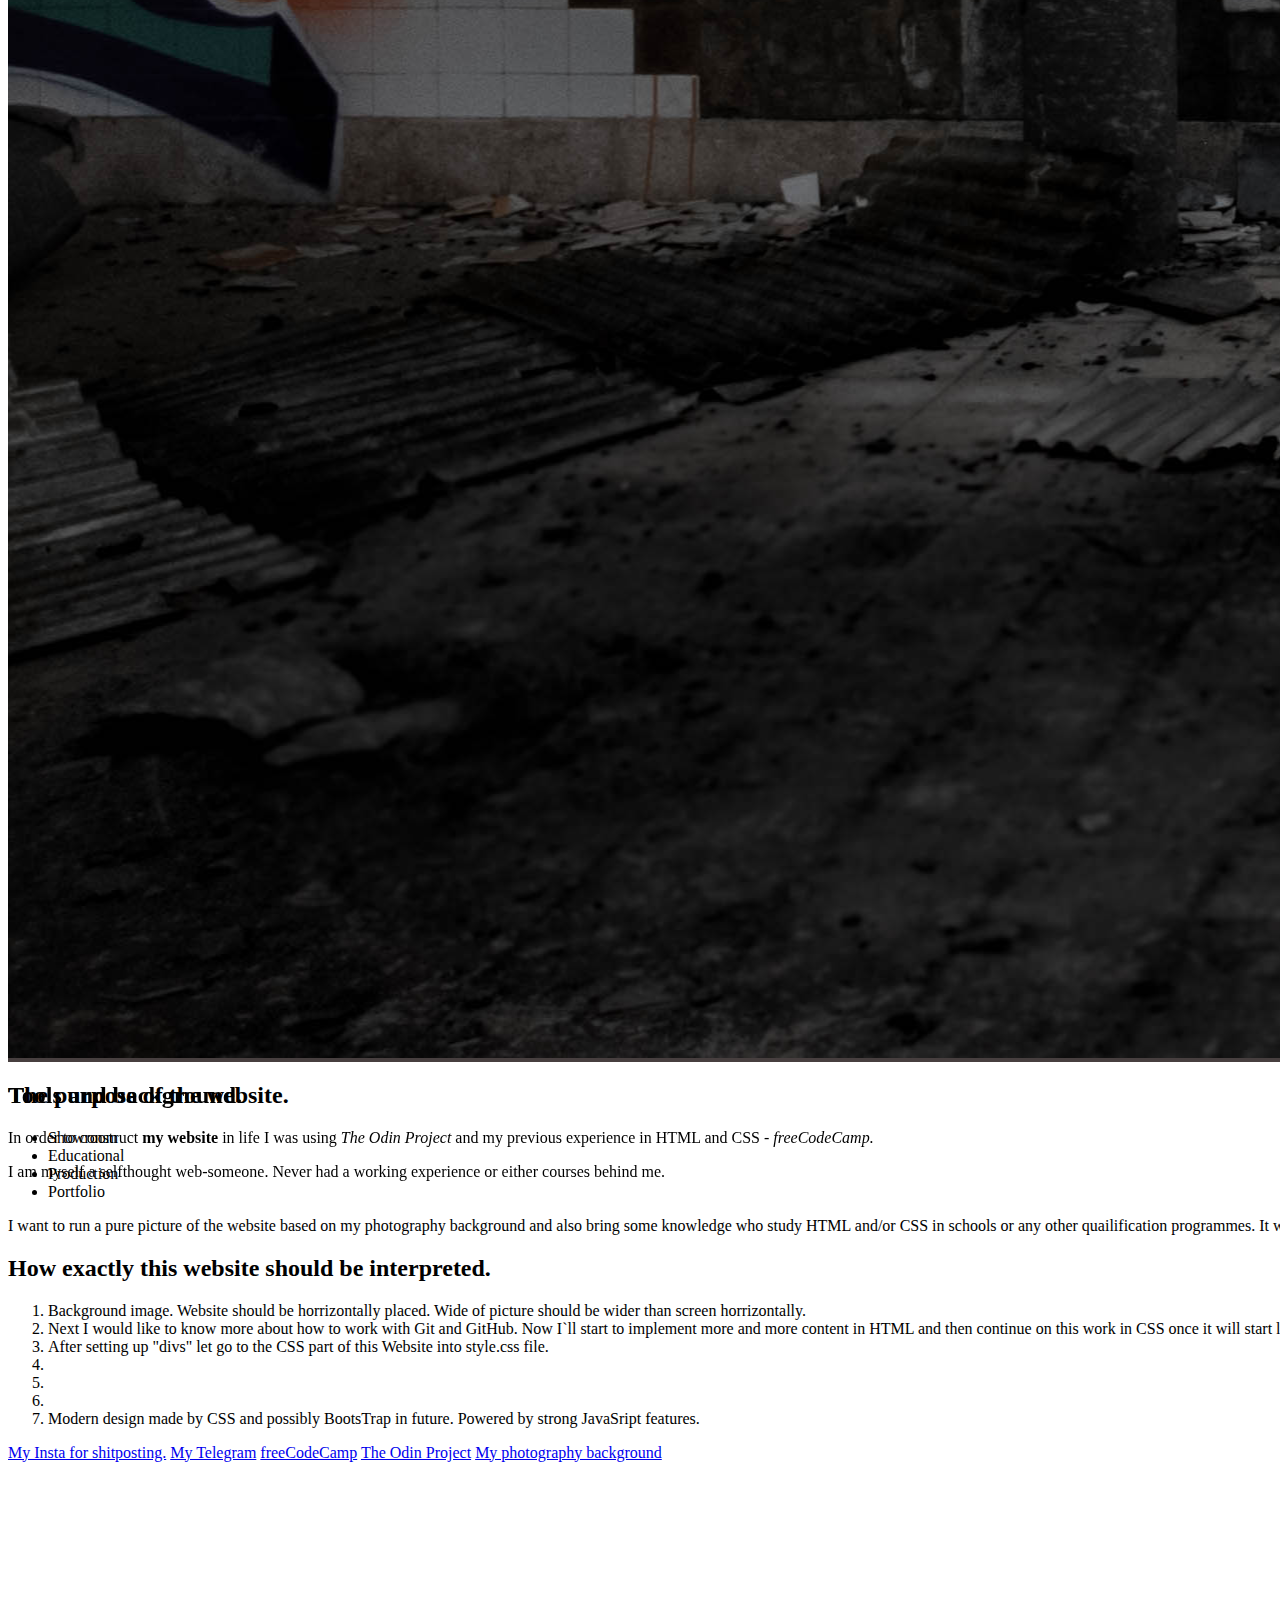
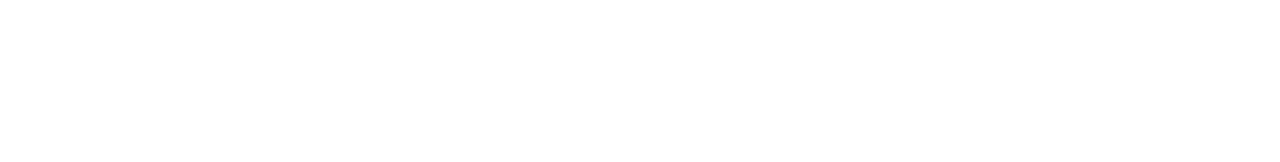
==== commit 6c5e3b39: "A bit more CSS fix overflow-y and continue on JS." ====
--- a/index.html
+++ b/index.html
@@ -26,10 +26,10 @@
 
     <!-- Here will be all my images for background of the Website. 
         Do not forget to rename all those ugly filenames to something proper.-->
-    <div class="background">
-        <div><img id="background1" src="images/DSCF5676.jpg"></div>
-        <div><img id="background2" src="images/DSCF5907.jpg"></div>
-        <div><img id="background3" src="images/DSCF5891.jpg"></div>
+    <div class="background-scroll" data-horizontal data-module="Scroll" style="transform: translate3d(-0.470345px, 0px, 0px);">
+        <div id="background1"><img src="images/DSCF5676.jpg"></div>
+        <div id="background2"><img src="images/DSCF5907.jpg"></div>
+        <div id="background3"><img src="images/DSCF5891.jpg"></div>
     </div>
         
     <!--img src="images/DSCF5676.jpg">
--- a/style.css
+++ b/style.css
@@ -1,36 +1,42 @@
 /* Here I will need to implement horizontal alignment of the website */
-* {
-    max-width: auto;
-    max-height: 950px;
-    margin: auto;
-    font-family: 'Franklin Gothic Medium', 'Arial Narrow', Arial, sans-serif;
-    font-weight: bold;
-    text-align: center;
-    scroll-snap-align: auto;
+*, :after, :before {
+    -webkit-box-sizing: inherit;
+    box-sizing: inherit;
 }
 body {
-    overflow-y: hidden;
-    overscroll-behavior-y: none;
+    display: block;
+    margin: 8px;
+}
+html {
+    overflow-y: scroll;
+    min-height: 100%;
+    -webkit-font-smoothing: antialiased;
 }
 @media(max-width:768px) {
     .background{
-        display: block;
+        
     }
     
 }
 /* Do not use divs for background as it has to be over all of other difs and would mean just BODY. Instead use img tag to implement the background later in img section here. */
-.background {
-    display: flex;
-    flex-direction: row;
-    position: absolute;
+.background-scroll {
+    display: inline-block;
+    vertical-align: top;
+    overflow: visible;
+    position: relative;
+    background-color: rgb(71, 63, 63);
+    width: auto;
+    height: 100%;
+    z-index: 2;
     
 }
 #background1,
 #background2,
 #background3 {
     aspect-ratio: 16/ 9;
-    border-right: 100px;
-    border-color: black;
+    border-left: 50px;
+    border-color: grey;
+    padding-right: 100px;
 
 }
 div {
@@ -55,19 +61,38 @@
 }
 /* This example shows, that on small "rank" we have a selector.
 First goes id which is # in CSS. Then comes class which is period in the CSS world.
-Then goes type selectors which is written as they are like "p" from CSS to HTML is <p></p> */
+Then goes type selectors which is written as they are like "p" from CSS to HTML is <p></p> */    
 .introduction,
 .tools_and_background,
 .the_purpose_of_the_website,
-.the_purpose_of_the_website,
 .interpretation {
-    display: grid;
-    flex-direction: row;
-    position: relative;
-    align-items: bottom;
-    margin-right: 20px;
+    
+    white-space: nowrap;
+    
 }
 /* This is an example of chaining selectors together into something new.*/
 .interpretation#steps_of_production {
     align-items: center;
 }
+.introduction {
+    display: inline-flex;
+    flex-direction: row;
+    position: fixed;
+    max-height: 1080px;
+    height: 700px;
+    top: 0px;
+    width: auto;
+    margin-left: 20px;
+}
+.tools_and_background {
+    display: -ms-inline-grid;
+    flex-direction: row;
+    overflow: auto;
+    flex-wrap: wrap;
+    position: absolute;
+    float: left;
+    align-items: center;
+    height: 700px;
+    max-height: 1080px;
+    width: 1500px;
+}
